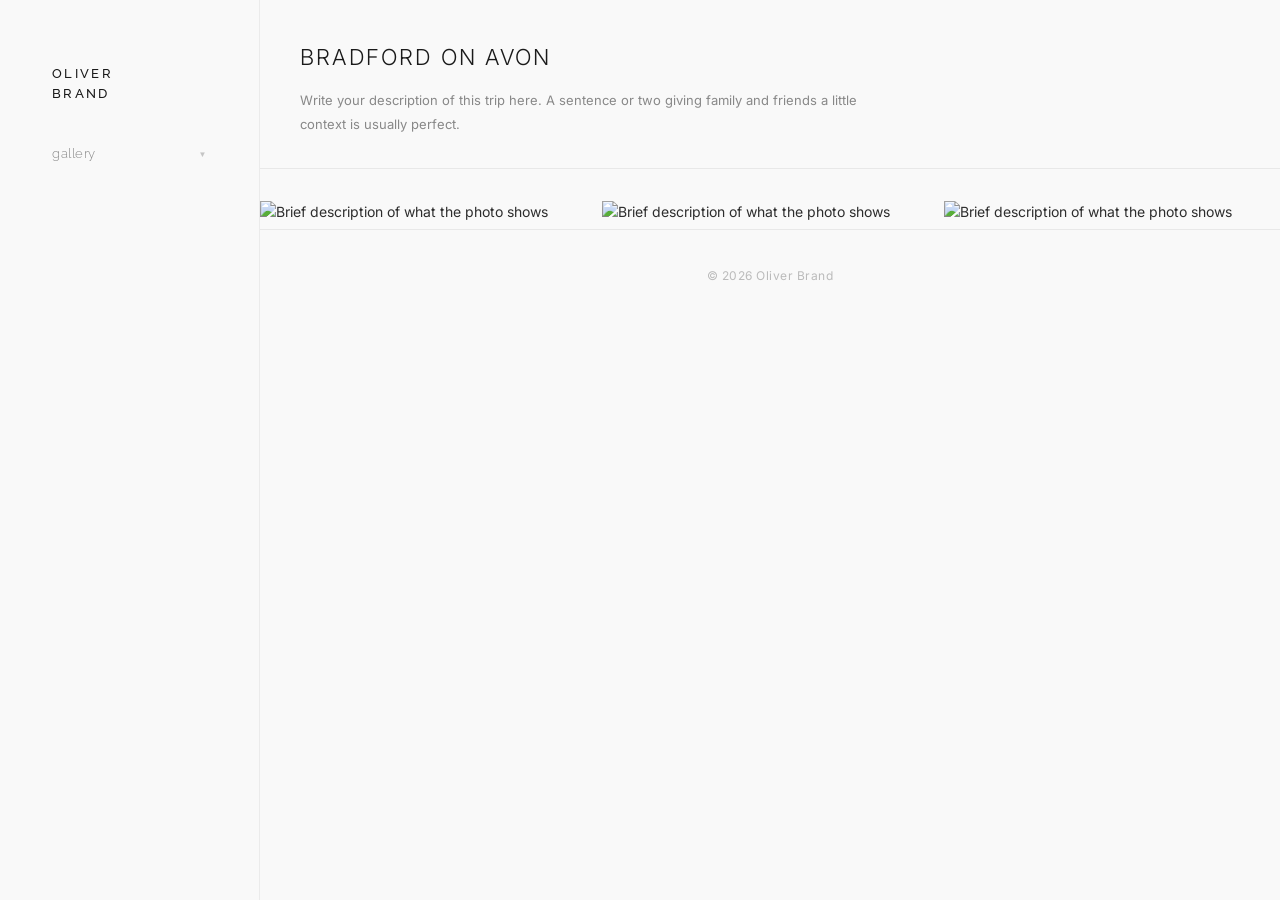
==== boa.html @ a0b3a508 "Add files via upload" ====
<!DOCTYPE html>
<html lang="en">
<head>
    <meta charset="UTF-8">
    <meta name="viewport" content="width=device-width, initial-scale=1.0">
    <title>Bradford on Avon — Oliver Brand</title>
    <link rel="preconnect" href="https://fonts.googleapis.com">
    <link rel="preconnect" href="https://fonts.gstatic.com" crossorigin>
    <link href="https://fonts.googleapis.com/css2?family=Raleway:wght@300;400;500&family=Inter:wght@300;400;500&display=swap" rel="stylesheet">
    <link rel="stylesheet" href="style.css">
</head>
<body>

    <!-- ============================================================
         MOBILE HAMBURGER BUTTON
         This only appears on phones and small screens.
         You do not need to edit this.
         ============================================================ -->
    <button class="hamburger" id="hamburger">&#9776;</button>
    <div class="mobile-overlay" id="mobile-overlay"></div>


    <!-- ============================================================
         SIDEBAR NAVIGATION
         Keep this identical to index.html.
         Add new trip links here whenever you add a new trip page.
         ============================================================ -->
    <nav class="sidebar" id="sidebar">

        <a href="index.html" class="nav-brand">Oliver<br>Brand</a>

        <ul class="nav-links">
            <li class="nav-dropdown">
                <button class="nav-dropdown-toggle">
                    Gallery <span class="dropdown-arrow">&#9660;</span>
                </button>
                <ul class="dropdown-menu">
                    <li><a href="boa.html" class="active">Bradford on Avon</a></li>
                    <!-- ADD NEW TRIPS HERE — copy the line above -->
                </ul>
            </li>
        </ul>

    </nav>


    <main class="gallery-container">

        <!-- ============================================================
             TRIP HEADER
             Edit the title and description below to describe this trip.
             ============================================================ -->
        <header class="trip-header">
            <h1>Bradford on Avon</h1>
            <p>
                <!-- EDIT THIS TEXT: replace with your own description.
                     Example: "A quiet afternoon exploring the Saxon church,
                     tithe barn, and riverside walks — March 2025." -->
                Write your description of this trip here. A sentence or two
                giving family and friends a little context is usually perfect.
            </p>
        </header>


        <!-- ============================================================
             PHOTO GRID
             HOW TO ADD A PHOTO:
             1. Upload the photo to Cloudinary
             2. Copy the URL Cloudinary gives you
             3. Copy one <figure> block below
             4. Paste your Cloudinary URL into BOTH places marked [URL]
             5. Write a short caption in the data-caption field
             6. Write a brief description in the alt field

             Photos appear in the order listed below.
             To change the order, move a <figure> block up or down.
             To remove a photo, delete its entire <figure> block.
             ============================================================ -->
        <div class="gallery">


            <!-- PHOTO 1 — replace [URL] with your Cloudinary link -->
            <figure class="gallery-item"
                    data-src="[URL]"
                    data-caption="Your caption here">
                <img src="[URL]"
                     alt="Brief description of what the photo shows"
                     loading="lazy">
            </figure>


            <!-- PHOTO 2 — replace [URL] with your Cloudinary link -->
            <figure class="gallery-item"
                    data-src="[URL]"
                    data-caption="Your caption here">
                <img src="[URL]"
                     alt="Brief description of what the photo shows"
                     loading="lazy">
            </figure>


            <!-- PHOTO 3 — replace [URL] with your Cloudinary link -->
            <figure class="gallery-item"
                    data-src="[URL]"
                    data-caption="Your caption here">
                <img src="[URL]"
                     alt="Brief description of what the photo shows"
                     loading="lazy">
            </figure>


            <!-- ADD MORE PHOTOS BY COPYING A <figure> BLOCK ABOVE -->


        </div>
    </main>


    <!-- FOOTER -->
    <footer class="footer">
        <p>&copy; 2026 Oliver Brand</p>
    </footer>


    <!-- ============================================================
         LIGHTBOX (full-screen photo viewer)
         You do not need to edit anything below this line.
         ============================================================ -->
    <div class="lightbox" id="lightbox">
        <button class="lightbox-close" id="lightbox-close">&times;</button>
        <button class="lightbox-prev" id="lightbox-prev">&#8592;</button>
        <button class="lightbox-next" id="lightbox-next">&#8594;</button>
        <div class="lightbox-content">
            <img src="" alt="" id="lightbox-img">
            <p class="lightbox-caption" id="lightbox-caption"></p>
        </div>
    </div>

    <script src="script.js"></script>
</body>
</html>
---- style.css ----
/* ================================================
   OLIVER BRAND PHOTOGRAPHY — STYLESHEET
   ================================================
   You do not need to edit this file.
   All your changes will be made in index.html
   and your trip pages (e.g. boa.html).
   ================================================ */


/* --- RESET & BASE STYLES --- */

*, *::before, *::after {
    box-sizing: border-box;
    margin: 0;
    padding: 0;
}

body {
    font-family: 'Inter', sans-serif;
    background-color: #f9f9f9;
    color: #2d2d2d;
    font-size: 14px;
    line-height: 1.6;
    padding-left: 260px; /* offset for the fixed sidebar */
}

a {
    text-decoration: none;
    color: inherit;
}


/* ================================================
   SIDEBAR NAVIGATION
   ================================================ */

.sidebar {
    position: fixed;
    top: 0;
    left: 0;
    width: 260px;
    height: 100vh;
    padding: 64px 52px 40px;
    background-color: #f9f9f9;
    border-right: 1px solid #ebebeb;
    display: flex;
    flex-direction: column;
    z-index: 100;
    overflow-y: auto;
}

/* Site name — clean geometric sans-serif, at top of sidebar */
.nav-brand {
    font-family: 'Raleway', sans-serif;
    font-size: 13px;
    font-weight: 500;
    letter-spacing: 0.18em;
    color: #1a1a1a;
    line-height: 1.5;
    margin-bottom: 36px;
    display: block;
    text-transform: uppercase;
}

.nav-brand:hover {
    color: #666;
}

/* Vertical list of nav items */
.nav-links {
    list-style: none;
    display: flex;
    flex-direction: column;
}

/* Top-level nav links */
.nav-links > li > a,
.nav-dropdown-toggle {
    font-family: 'Raleway', sans-serif;
    font-size: 13px;
    font-weight: 300;
    color: #888;
    letter-spacing: 0.04em;
    text-transform: lowercase;
    padding: 7px 0;
    display: block;
    transition: color 0.2s ease;
    background: none;
    border: none;
    cursor: pointer;
    width: 100%;
    text-align: left;
}

.nav-links > li > a:hover,
.nav-dropdown-toggle:hover {
    color: #1a1a1a;
}

.nav-links > li > a.active {
    color: #1a1a1a;
    font-weight: 400;
}


/* --- DROPDOWN (expands inline within sidebar) --- */

.nav-dropdown {
    position: relative;
}

.nav-dropdown-toggle {
    display: flex;
    align-items: center;
    justify-content: space-between;
}

.dropdown-arrow {
    font-size: 8px;
    opacity: 0.45;
    transition: transform 0.25s ease;
    flex-shrink: 0;
}

.nav-dropdown.open .dropdown-arrow {
    transform: rotate(180deg);
}

/* Dropdown list — slides open within the sidebar */
.dropdown-menu {
    list-style: none;
    padding-left: 10px;
    max-height: 0;
    overflow: hidden;
    transition: max-height 0.35s ease;
}

.nav-dropdown.open .dropdown-menu {
    max-height: 800px; /* large enough for many trips */
}

.dropdown-menu li a {
    display: block;
    font-family: 'Raleway', sans-serif;
    font-size: 12px;
    font-weight: 300;
    color: #aaa;
    letter-spacing: 0.04em;
    padding: 6px 0;
    transition: color 0.2s ease;
    text-transform: lowercase;
}

.dropdown-menu li a:hover,
.dropdown-menu li a.active {
    color: #1a1a1a;
}


/* --- HAMBURGER BUTTON (mobile only — hidden on desktop) --- */

.hamburger {
    display: none;
    position: fixed;
    top: 20px;
    right: 20px;
    z-index: 300;
    background: none;
    border: none;
    cursor: pointer;
    font-size: 22px;
    color: #1a1a1a;
    line-height: 1;
    padding: 4px;
}

/* Overlay that dims the page when mobile menu is open */
.mobile-overlay {
    display: none;
    position: fixed;
    inset: 0;
    background: rgba(0, 0, 0, 0.25);
    z-index: 99;
}

.mobile-overlay.active {
    display: block;
}


/* ================================================
   MAIN CONTENT AREA
   ================================================ */

.gallery-container {
    padding: 0;
}


/* --- TRIP PAGE HEADER (title + description) --- */

.trip-header {
    margin-bottom: 32px;
    padding: 40px 40px 32px;
    border-bottom: 1px solid #e8e8e8;
}

.trip-header h1 {
    font-size: 22px;
    font-weight: 300;
    letter-spacing: 0.1em;
    color: #1a1a1a;
    margin-bottom: 14px;
    text-transform: uppercase;
}

.trip-header p {
    font-size: 13px;
    color: #888;
    max-width: 560px;
    line-height: 1.8;
}


/* --- MASONRY PHOTO GRID --- */

.gallery {
    columns: 3;
    column-gap: 6px;
}

.gallery-item {
    break-inside: avoid;
    margin-bottom: 6px;
    cursor: pointer;
    overflow: hidden;
    display: block;
}

.gallery-item img {
    width: 100%;
    display: block;
    transition: opacity 0.3s ease;
}

.gallery-item:hover img {
    opacity: 0.85;
}


/* --- FOOTER --- */

.footer {
    text-align: center;
    padding: 36px 48px;
    font-size: 12px;
    color: #bbb;
    border-top: 1px solid #e8e8e8;
    letter-spacing: 0.04em;
}


/* ================================================
   LIGHTBOX (full-screen photo viewer)
   ================================================ */

.lightbox {
    display: none;
    position: fixed;
    inset: 0;
    background: rgba(8, 8, 8, 0.96);
    z-index: 1000;
    align-items: center;
    justify-content: center;
    flex-direction: column;
}

.lightbox.active {
    display: flex;
}

.lightbox-content {
    display: flex;
    flex-direction: column;
    align-items: center;
    max-width: 92vw;
    max-height: 92vh;
}

.lightbox-content img {
    max-width: 88vw;
    max-height: 80vh;
    object-fit: contain;
    display: block;
}

.lightbox-caption {
    color: #bbb;
    font-size: 13px;
    margin-top: 18px;
    text-align: center;
    letter-spacing: 0.04em;
    font-weight: 300;
}

.lightbox-close {
    position: fixed;
    top: 20px;
    right: 28px;
    background: none;
    border: none;
    color: #fff;
    font-size: 36px;
    cursor: pointer;
    line-height: 1;
    opacity: 0.6;
    transition: opacity 0.2s;
    font-weight: 200;
}

.lightbox-close:hover {
    opacity: 1;
}

.lightbox-prev,
.lightbox-next {
    position: fixed;
    top: 50%;
    transform: translateY(-50%);
    background: none;
    border: none;
    color: #fff;
    font-size: 26px;
    cursor: pointer;
    opacity: 0.5;
    transition: opacity 0.2s;
    padding: 20px;
}

.lightbox-prev { left: 12px; }
.lightbox-next { right: 12px; }

.lightbox-prev:hover,
.lightbox-next:hover {
    opacity: 1;
}


/* ================================================
   RESPONSIVE — TABLET (sidebar narrows)
   ================================================ */

@media (max-width: 1024px) {
    .sidebar {
        width: 230px;
        padding: 52px 40px 36px;
    }

    body {
        padding-left: 230px;
    }

    .gallery-container {
        padding: 0;
    }

    .gallery {
        columns: 2;
    }
}


/* ================================================
   RESPONSIVE — MOBILE (sidebar becomes slide-in)
   ================================================ */

@media (max-width: 768px) {

    body {
        padding-left: 0;
    }

    /* Sidebar slides off-screen by default on mobile */
    .sidebar {
        width: 260px;
        transform: translateX(-100%);
        transition: transform 0.3s ease;
        box-shadow: none;
    }

    /* Slide in when mobile menu is open */
    .sidebar.mobile-open {
        transform: translateX(0);
        box-shadow: 4px 0 20px rgba(0, 0, 0, 0.08);
    }

    .hamburger {
        display: block;
    }

    .gallery-container {
        padding: 0;
    }

    .gallery {
        columns: 2;
    }
}


/* ================================================
   RESPONSIVE — SMALL MOBILE
   ================================================ */

@media (max-width: 480px) {
    .gallery {
        columns: 1;
    }

    .gallery-container {
        padding: 0;
    }
}
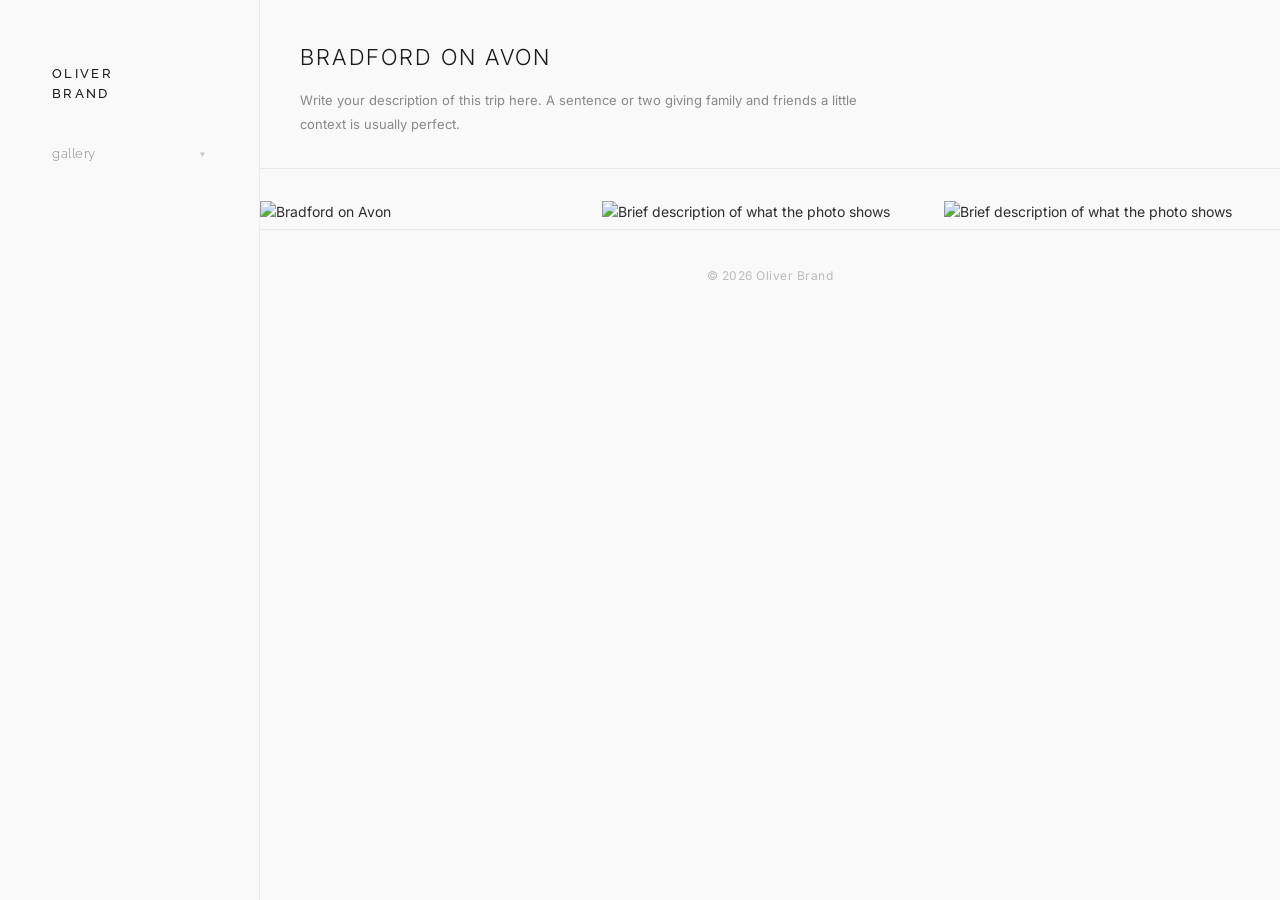
==== commit fcc838e9: "Add files via upload" ====
--- a/boa.html
+++ b/boa.html
@@ -79,12 +79,12 @@
         <div class="gallery">
 
 
-            <!-- PHOTO 1 — replace [URL] with your Cloudinary link -->
+            <!-- PHOTO 1 -->
             <figure class="gallery-item"
-                    data-src="[URL]"
-                    data-caption="Your caption here">
-                <img src="[URL]"
-                     alt="Brief description of what the photo shows"
+                    data-src="https://res.cloudinary.com/drdp2olah/image/upload/v1776526795/IMG_1995_al1kb7.jpg"
+                    data-caption="Bradford on Avon">
+                <img src="https://res.cloudinary.com/drdp2olah/image/upload/v1776526795/IMG_1995_al1kb7.jpg"
+                     alt="Bradford on Avon"
                      loading="lazy">
             </figure>
 
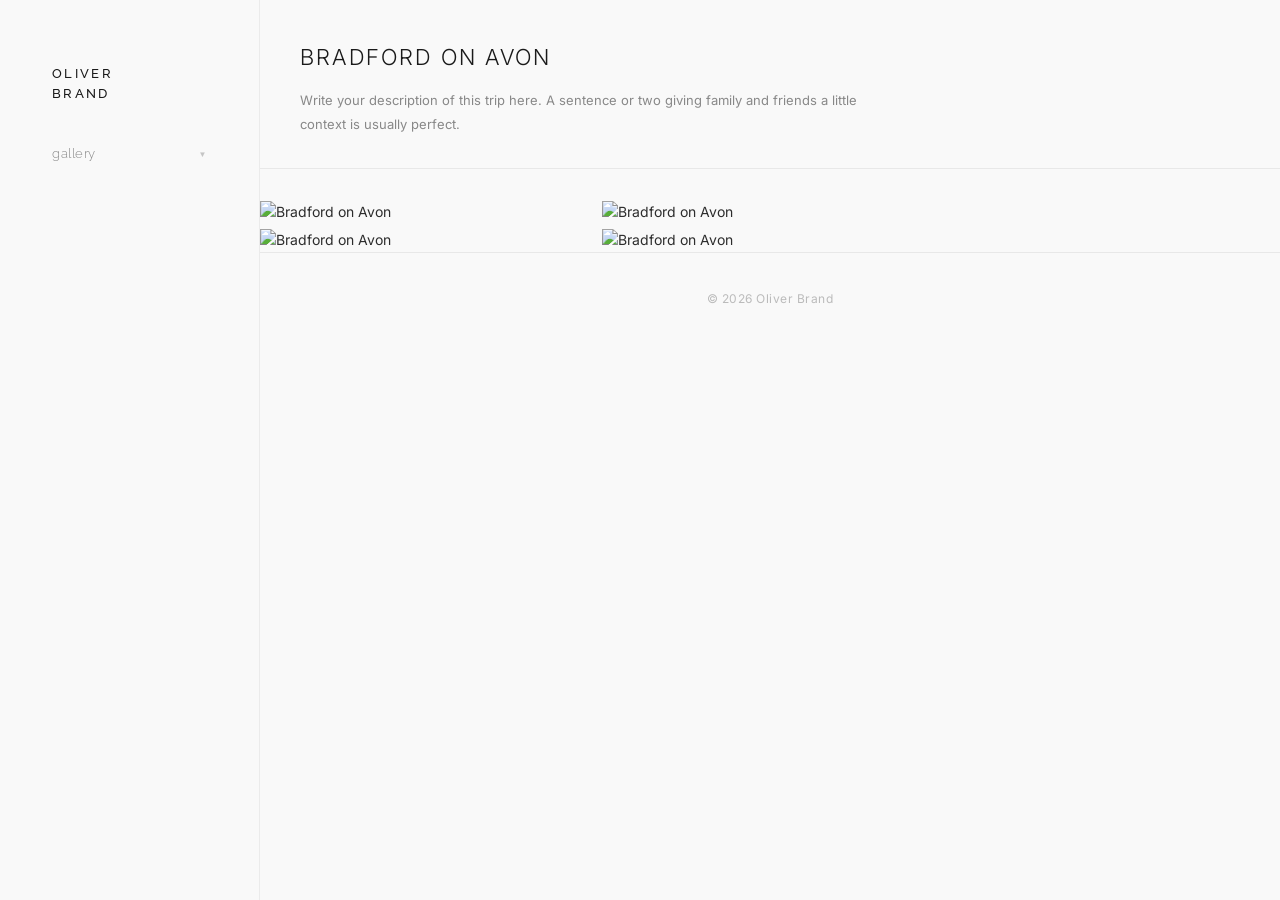
==== commit 53b80096: "Add files via upload" ====
--- a/boa.html
+++ b/boa.html
@@ -81,30 +81,40 @@
 
             <!-- PHOTO 1 -->
             <figure class="gallery-item"
-                    data-src="https://res.cloudinary.com/drdp2olah/image/upload/v1776526795/IMG_1995_al1kb7.jpg"
+                    data-src="https://res.cloudinary.com/drdp2olah/image/upload/q_auto/f_auto/v1776526795/IMG_1995_al1kb7.jpg"
                     data-caption="Bradford on Avon">
-                <img src="https://res.cloudinary.com/drdp2olah/image/upload/v1776526795/IMG_1995_al1kb7.jpg"
+                <img src="https://res.cloudinary.com/drdp2olah/image/upload/q_auto/f_auto/v1776526795/IMG_1995_al1kb7.jpg"
                      alt="Bradford on Avon"
                      loading="lazy">
             </figure>
 
 
-            <!-- PHOTO 2 — replace [URL] with your Cloudinary link -->
+            <!-- PHOTO 2 -->
             <figure class="gallery-item"
-                    data-src="[URL]"
-                    data-caption="Your caption here">
-                <img src="[URL]"
-                     alt="Brief description of what the photo shows"
+                    data-src="https://res.cloudinary.com/drdp2olah/image/upload/q_auto/f_auto/v1776527654/IMG_2034_h6rlt7.jpg"
+                    data-caption="Bradford on Avon">
+                <img src="https://res.cloudinary.com/drdp2olah/image/upload/q_auto/f_auto/v1776527654/IMG_2034_h6rlt7.jpg"
+                     alt="Bradford on Avon"
                      loading="lazy">
             </figure>
 
 
-            <!-- PHOTO 3 — replace [URL] with your Cloudinary link -->
+            <!-- PHOTO 3 -->
             <figure class="gallery-item"
-                    data-src="[URL]"
-                    data-caption="Your caption here">
-                <img src="[URL]"
-                     alt="Brief description of what the photo shows"
+                    data-src="https://res.cloudinary.com/drdp2olah/image/upload/q_auto/f_auto/v1776527654/IMG_2019_xrplyt.jpg"
+                    data-caption="Bradford on Avon">
+                <img src="https://res.cloudinary.com/drdp2olah/image/upload/q_auto/f_auto/v1776527654/IMG_2019_xrplyt.jpg"
+                     alt="Bradford on Avon"
+                     loading="lazy">
+            </figure>
+
+
+            <!-- PHOTO 4 -->
+            <figure class="gallery-item"
+                    data-src="https://res.cloudinary.com/drdp2olah/image/upload/q_auto/f_auto/v1776527654/IMG_2013_ndtmi0.jpg"
+                    data-caption="Bradford on Avon">
+                <img src="https://res.cloudinary.com/drdp2olah/image/upload/q_auto/f_auto/v1776527654/IMG_2013_ndtmi0.jpg"
+                     alt="Bradford on Avon"
                      loading="lazy">
             </figure>
 
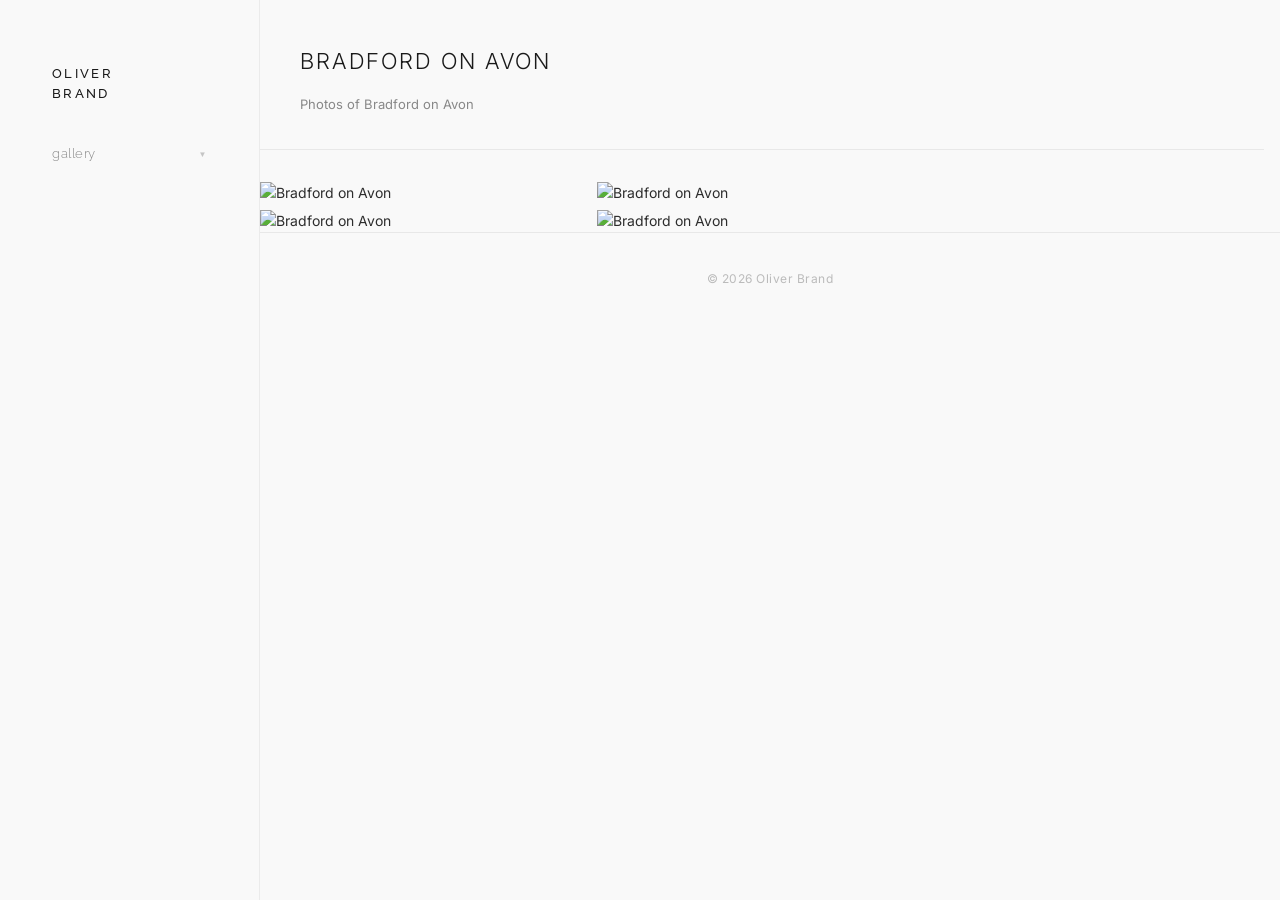
==== commit c2ddb2f7: "Add files via upload" ====
--- a/boa.html
+++ b/boa.html
@@ -56,8 +56,7 @@
                 <!-- EDIT THIS TEXT: replace with your own description.
                      Example: "A quiet afternoon exploring the Saxon church,
                      tithe barn, and riverside walks — March 2025." -->
-                Write your description of this trip here. A sentence or two
-                giving family and friends a little context is usually perfect.
+                Photos of Bradford on Avon
             </p>
         </header>
 
--- a/style.css
+++ b/style.css
@@ -193,7 +193,7 @@
    ================================================ */
 
 .gallery-container {
-    padding: 0;
+    padding: 20px 16px 0 0;
 }
 
 
@@ -201,7 +201,7 @@
 
 .trip-header {
     margin-bottom: 32px;
-    padding: 40px 40px 32px;
+    padding: 24px 40px 32px;
     border-bottom: 1px solid #e8e8e8;
 }
 
@@ -361,7 +361,7 @@
     }
 
     .gallery-container {
-        padding: 0;
+        padding: 16px 12px 0 0;
     }
 
     .gallery {
@@ -399,7 +399,7 @@
     }
 
     .gallery-container {
-        padding: 0;
+        padding: 16px 12px 0 0;
     }
 
     .gallery {
@@ -418,6 +418,6 @@
     }
 
     .gallery-container {
-        padding: 0;
-    }
-}
+        padding: 16px 12px 0 0;
+    }
+}
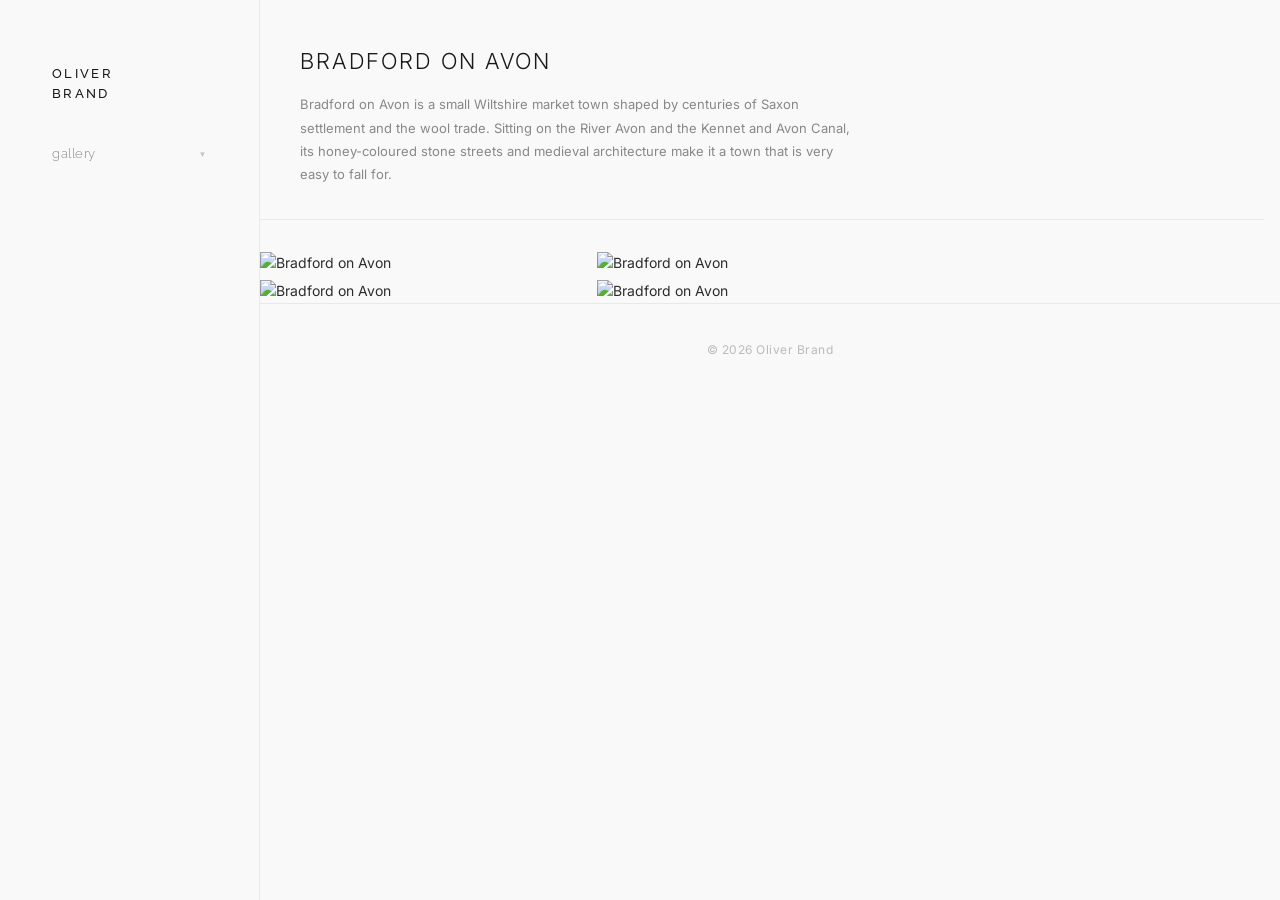
==== commit 17f4f55b: "Add files via upload" ====
--- a/boa.html
+++ b/boa.html
@@ -53,10 +53,7 @@
         <header class="trip-header">
             <h1>Bradford on Avon</h1>
             <p>
-                <!-- EDIT THIS TEXT: replace with your own description.
-                     Example: "A quiet afternoon exploring the Saxon church,
-                     tithe barn, and riverside walks — March 2025." -->
-                Photos of Bradford on Avon
+                Bradford on Avon is a small Wiltshire market town shaped by centuries of Saxon settlement and the wool trade. Sitting on the River Avon and the Kennet and Avon Canal, its honey-coloured stone streets and medieval architecture make it a town that is very easy to fall for.
             </p>
         </header>
 
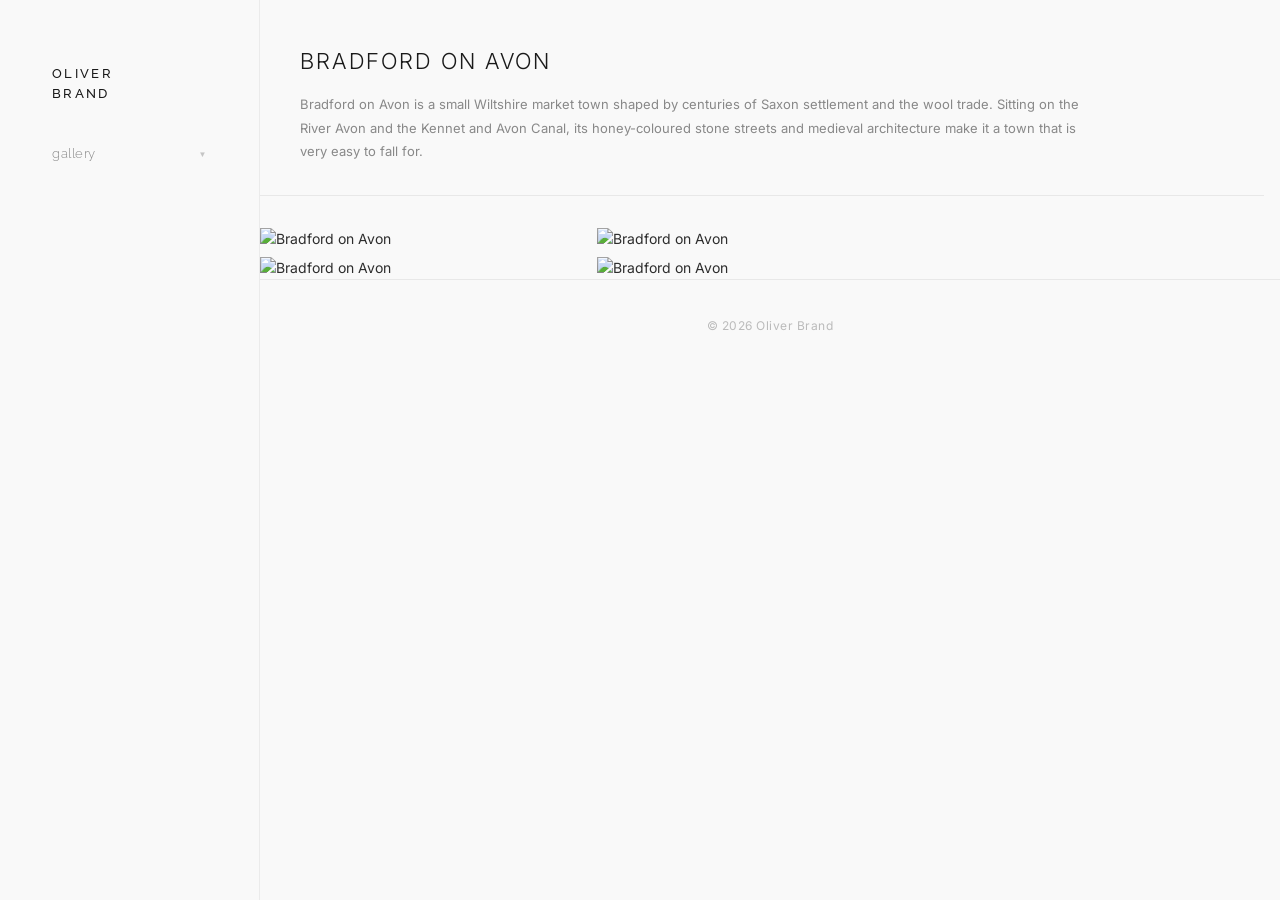
==== commit 5deb02d7: "Add files via upload" ====
--- a/boa.html
+++ b/boa.html
@@ -36,6 +36,7 @@
                 </button>
                 <ul class="dropdown-menu">
                     <li><a href="boa.html" class="active">Bradford on Avon</a></li>
+                    <li><a href="mtb-adventures.html">MTB Adventures</a></li>
                     <!-- ADD NEW TRIPS HERE — copy the line above -->
                 </ul>
             </li>
--- a/style.css
+++ b/style.css
@@ -217,7 +217,7 @@
 .trip-header p {
     font-size: 13px;
     color: #888;
-    max-width: 560px;
+    max-width: 780px;
     line-height: 1.8;
 }
 
